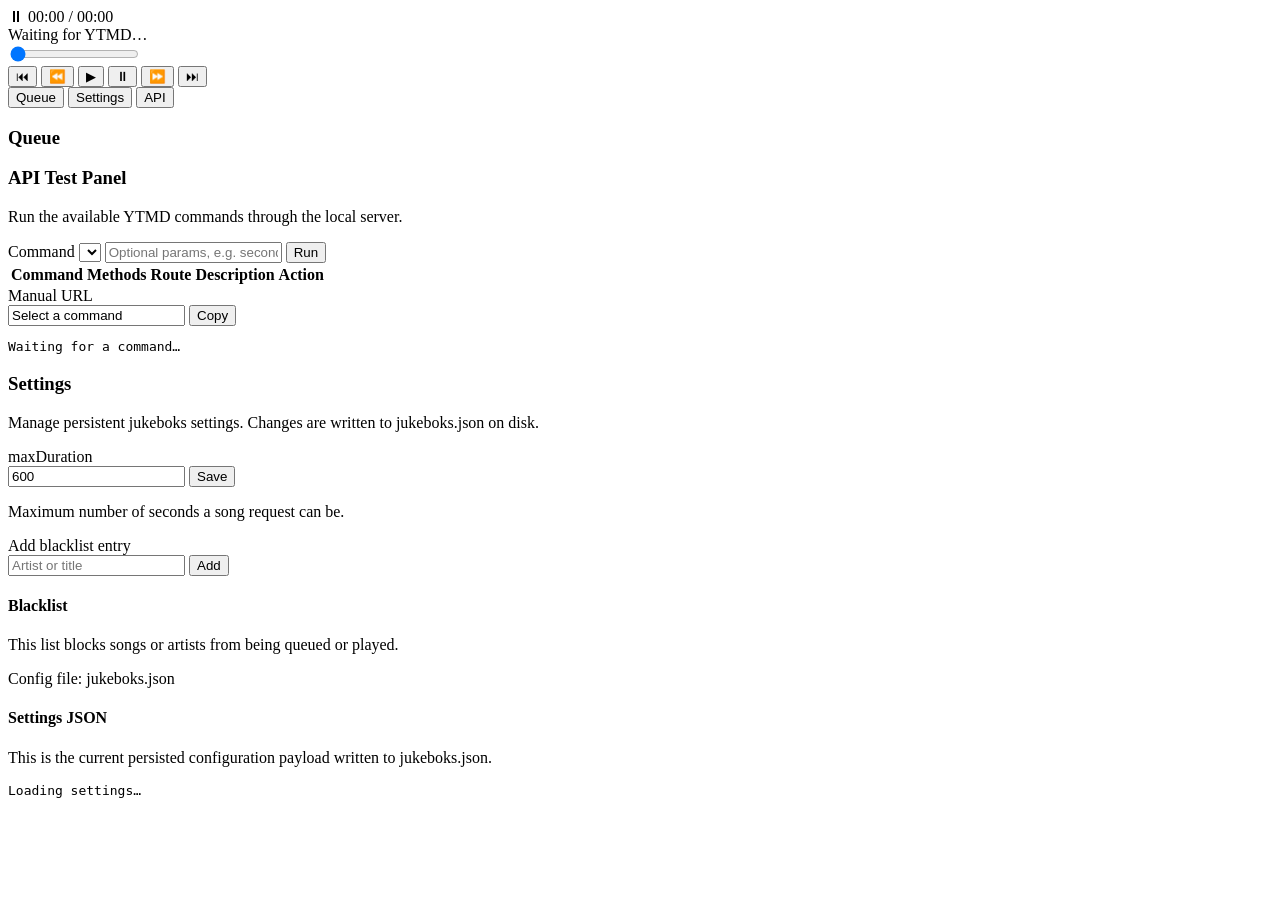
==== webroot/admin/index.html @ a445e153 "Add queueinfo + songinfo custom commands Also add queue in Admin UI, add Settings, add a bunch of st" ====
<!DOCTYPE html>
<html lang="en">
  <head>
    <meta charset="UTF-8" />
    <meta name="viewport" content="width=device-width, initial-scale=1.0" />
    <title>Jukeboks Admin</title>
    <link rel="stylesheet" href="/style.css" />
    <link rel="stylesheet" href="/admin/style.css" />
  </head>
  <body>
    <main class="admin-shell">
      <section class="now-playing" aria-live="polite">
        <div class="now-playing__meta">
          <div class="now-playing__row">
            <div class="now-playing__state">
              <span id="playState" class="play-state-pill">⏸</span>
              <span class="time-pill">
                <span id="currentTime">00:00</span>
                <span class="time-divider">/</span>
                <span id="totalTime">00:00</span>
              </span>
            </div>
            <div class="now-playing__headline"><span id="currentMeta">Waiting for YTMD…</span></div>
          </div>
          <div class="progress-row">
            <input id="progressBar" class="progress-bar" type="range" min="0" max="100" step="1" value="0" />
          </div>
        </div>
      </section>

      <section class="player-controls" aria-label="Playback controls">
        <button id="prevButton" class="control-btn" type="button">⏮</button>
        <button id="backButton" class="control-btn" type="button">⏪</button>
        <button id="playButton" class="control-btn primary" type="button">▶</button>
        <button id="pauseButton" class="control-btn" type="button">⏸</button>
        <button id="forwardButton" class="control-btn" type="button">⏩</button>
        <button id="nextButton" class="control-btn" type="button">⏭</button>
      </section>

      <nav class="tabs" aria-label="Admin sections">
        <button class="tab active" data-page="queue">Queue</button>
        <button class="tab" data-page="settings">Settings</button>
        <button class="tab" data-page="system">API</button>
      </nav>

      <section id="page-queue" class="page active">
        <div class="panel">
          <h3>Queue</h3>
          <div id="queueList" class="queue-list"></div>
        </div>
      </section>

      <section id="page-system" class="page">
        <div class="panel">
          <h3>API Test Panel</h3>
          <p class="muted">Run the available YTMD commands through the local server.</p>
          <div class="controls">
            <label for="commandSelect">Command</label>
            <select id="commandSelect"></select>
            <input id="argInput" type="text" placeholder="Optional params, e.g. seconds=10" />
            <button id="runCommand">Run</button>
          </div>
          <div class="command-table-wrap">
            <table class="command-table">
              <thead>
                <tr>
                  <th>Command</th>
                  <th>Methods</th>
                  <th>Route</th>
                  <th>Description</th>
                  <th>Action</th>
                </tr>
              </thead>
              <tbody id="commandTableBody"></tbody>
            </table>
          </div>
          <div class="url-box">
            <label for="commandUrl">Manual URL</label>
            <div class="url-row">
              <input id="commandUrl" type="text" readonly value="Select a command" />
              <button id="copyUrl" type="button">Copy</button>
            </div>
          </div>
          <pre id="commandOutput">Waiting for a command…</pre>
        </div>
      </section>

      <section id="page-settings" class="page">
        <div class="panel">
          <h3>Settings</h3>
          <p class="muted">Manage persistent jukeboks settings. Changes are written to jukeboks.json on disk.</p>
          <div class="settings-block">
            <label for="maxDurationInput">maxDuration</label>
            <div class="url-row">
              <input id="maxDurationInput" type="number" min="1" step="1" value="600" />
              <button id="saveMaxDurationButton" type="button">Save</button>
            </div>
            <p class="muted">Maximum number of seconds a song request can be.</p>
          </div>
          <div class="settings-block">
            <label for="blacklistInput">Add blacklist entry</label>
            <div class="url-row">
              <input id="blacklistInput" type="text" placeholder="Artist or title" />
              <button id="addBlacklistButton" type="button">Add</button>
            </div>
          </div>
          <div class="settings-block">
            <h4>Blacklist</h4>
            <p class="muted">This list blocks songs or artists from being queued or played.</p>
            <p class="muted" id="configPathLabel">Config file: jukeboks.json</p>
            <ul id="blacklistList" class="chip-list"></ul>
          </div>
          <div class="settings-block settings-json-block">
            <h4>Settings JSON</h4>
            <p class="muted">This is the current persisted configuration payload written to jukeboks.json.</p>
            <pre id="settingsOutput">Loading settings…</pre>
          </div>
        </div>
      </section>
    </main>

    <script src="/admin/app.js"></script>
  </body>
</html>
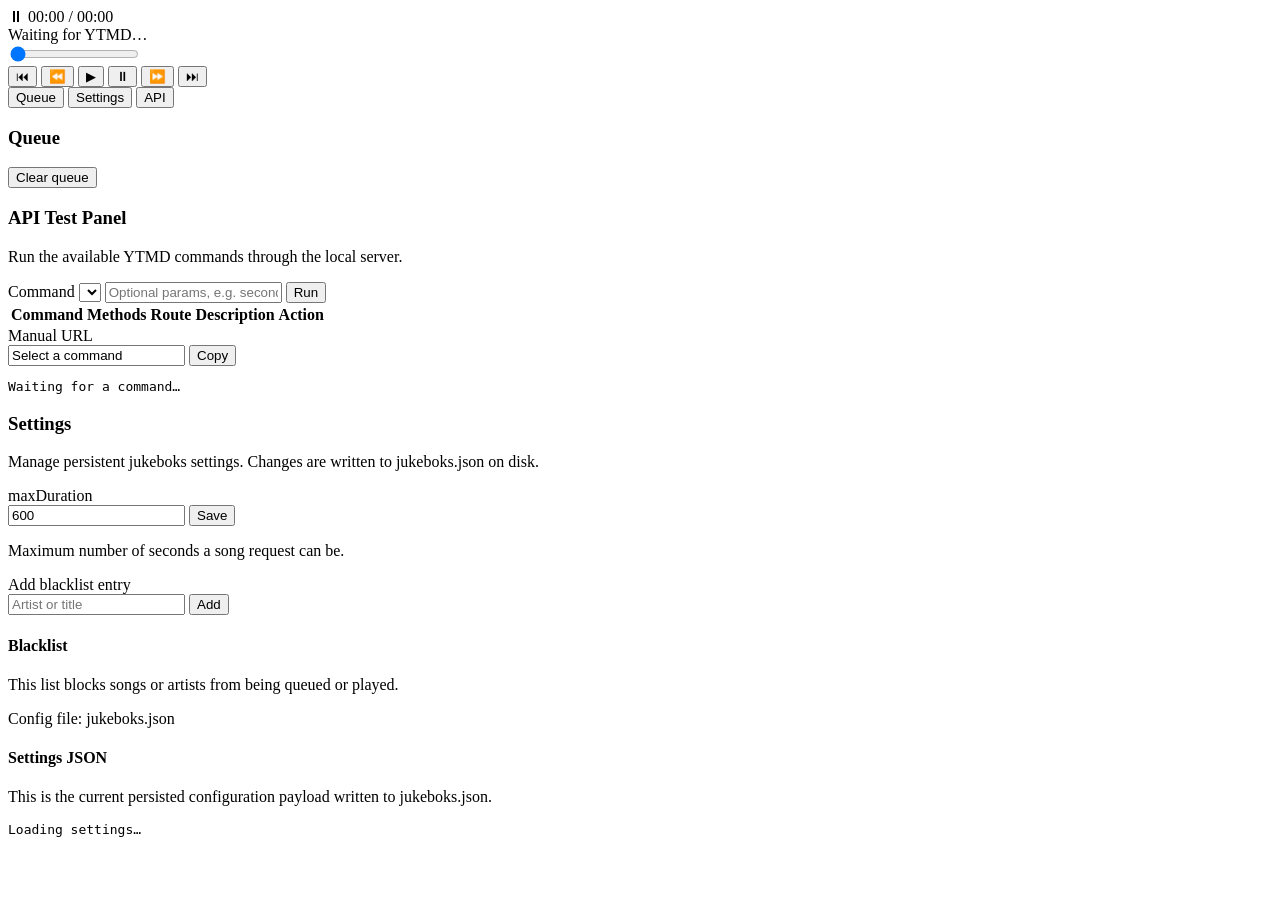
==== commit 01031ba9: "Harden the admin queue so indices stay honest through duplicates, pause, and policy errors. Co-autho" ====
--- a/webroot/admin/index.html
+++ b/webroot/admin/index.html
@@ -20,8 +20,8 @@
                 <span id="totalTime">00:00</span>
               </span>
             </div>
-            <div class="now-playing__headline"><span id="currentMeta">Waiting for YTMD…</span></div>
           </div>
+          <div class="now-playing__headline"><span id="currentMeta"><span class="now-playing__headline-track">Waiting for YTMD…</span></span></div>
           <div class="progress-row">
             <input id="progressBar" class="progress-bar" type="range" min="0" max="100" step="1" value="0" />
           </div>
@@ -45,7 +45,10 @@
 
       <section id="page-queue" class="page active">
         <div class="panel">
-          <h3>Queue</h3>
+          <div class="queue-toolbar">
+            <h3>Queue</h3>
+            <button id="clearQueueButton" class="queue-toolbar-btn" type="button">Clear queue</button>
+          </div>
           <div id="queueList" class="queue-list"></div>
         </div>
       </section>
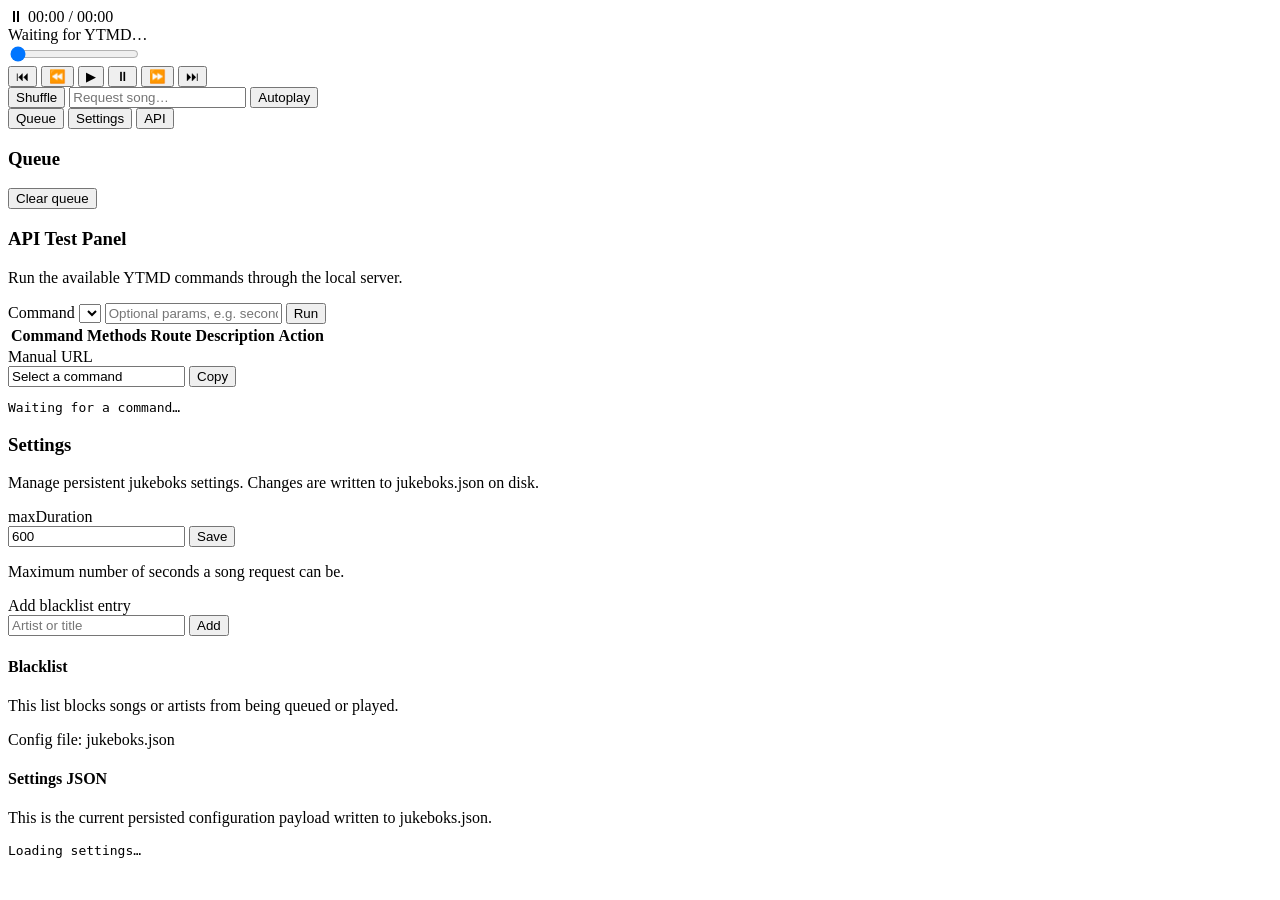
==== commit f2e7f6cc: "Restore song request feature and ignore build artifacts after OneDrive sync conflict. Bring back YTM" ====
--- a/webroot/admin/index.html
+++ b/webroot/admin/index.html
@@ -35,6 +35,11 @@
         <button id="pauseButton" class="control-btn" type="button">⏸</button>
         <button id="forwardButton" class="control-btn" type="button">⏩</button>
         <button id="nextButton" class="control-btn" type="button">⏭</button>
+      </section>
+      <section class="player-toggles" aria-label="Playback modes">
+        <button id="shuffleButton" class="control-btn" type="button" aria-label="Shuffle" aria-pressed="false">Shuffle</button>
+        <input id="songRequestInput" class="player-toggles__input" type="search" placeholder="Request song…" aria-label="Song request" autocomplete="off" />
+        <button id="autoplayButton" class="control-btn control-btn--readonly" type="button" aria-label="Autoplay" aria-pressed="false" aria-disabled="true" title="Autoplay toggle is not exposed by the YTMD API (queue autoPlaying does not match the player toggle)">Autoplay</button>
       </section>
 
       <nav class="tabs" aria-label="Admin sections">
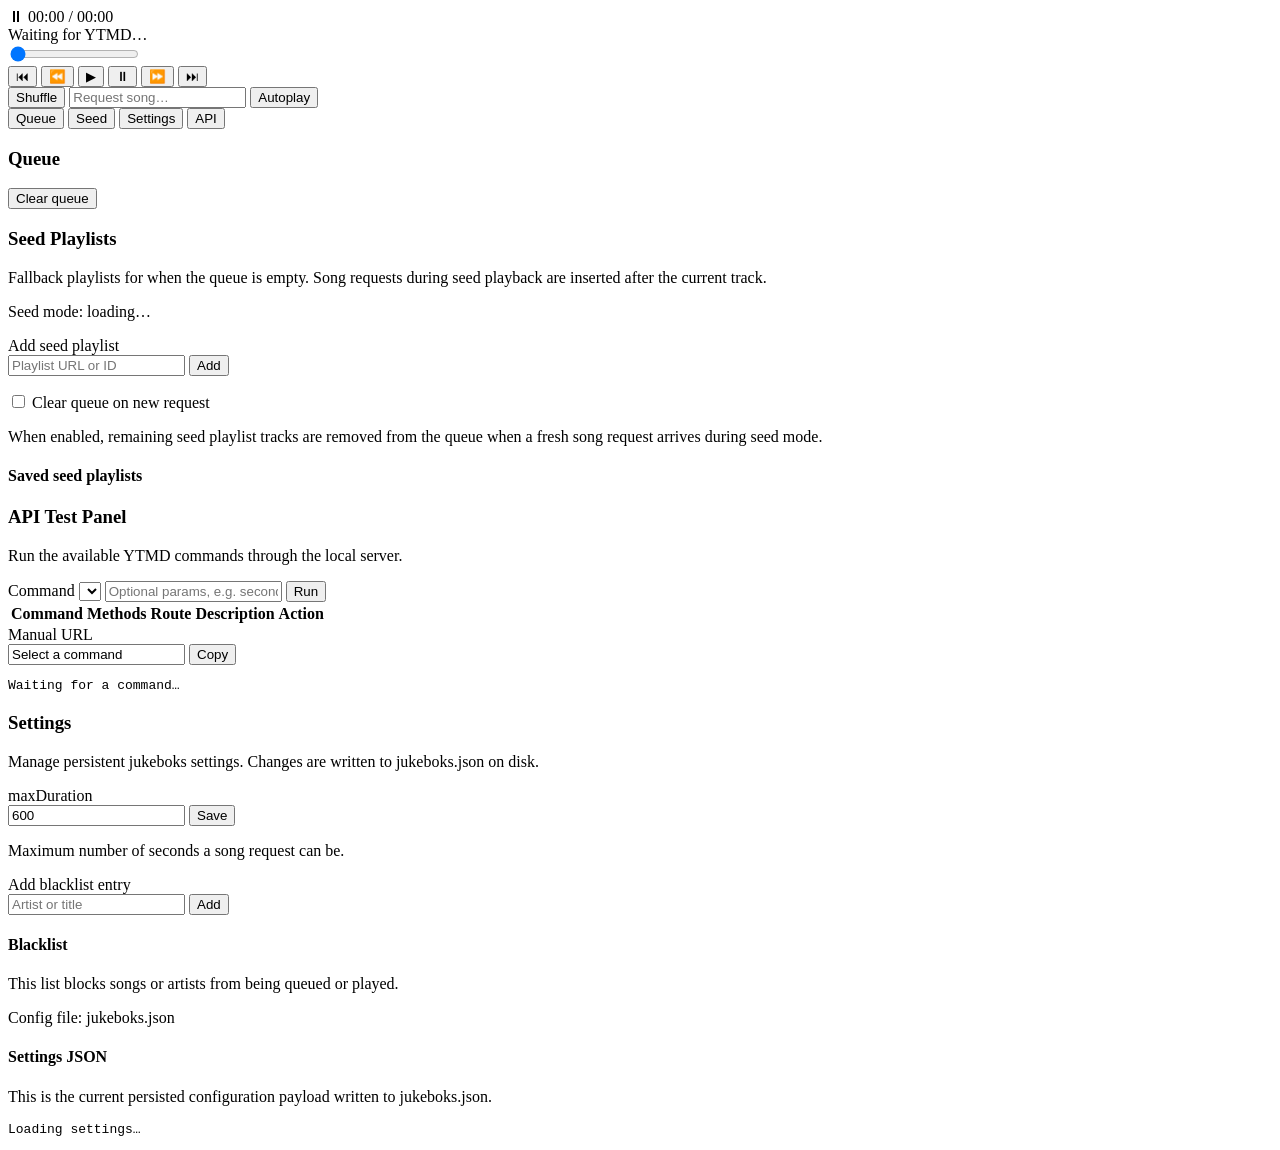
==== commit 6c01f80f: "feat: teach the jukebox to babysit the queue (seed playlists finally behave) Add seed playlists, req" ====
--- a/webroot/admin/index.html
+++ b/webroot/admin/index.html
@@ -44,6 +44,7 @@
 
       <nav class="tabs" aria-label="Admin sections">
         <button class="tab active" data-page="queue">Queue</button>
+        <button class="tab" data-page="seed">Seed</button>
         <button class="tab" data-page="settings">Settings</button>
         <button class="tab" data-page="system">API</button>
       </nav>
@@ -55,6 +56,33 @@
             <button id="clearQueueButton" class="queue-toolbar-btn" type="button">Clear queue</button>
           </div>
           <div id="queueList" class="queue-list"></div>
+        </div>
+      </section>
+
+      <section id="page-seed" class="page">
+        <div class="panel">
+          <h3>Seed Playlists</h3>
+          <p class="muted">Fallback playlists for when the queue is empty. Song requests during seed playback are inserted after the current track.</p>
+          <p id="seedStatusLine" class="seed-status">Seed mode: loading…</p>
+          <div class="settings-block">
+            <label for="seedPlaylistInput">Add seed playlist</label>
+            <div class="url-row">
+              <input id="seedPlaylistInput" type="text" placeholder="Playlist URL or ID" />
+              <button id="addSeedPlaylistButton" type="button">Add</button>
+            </div>
+            <p id="seedInputFeedback" class="muted"></p>
+          </div>
+          <div class="settings-block">
+            <label class="seed-checkbox">
+              <input id="clearQueueOnRequestCheckbox" type="checkbox" />
+              Clear queue on new request
+            </label>
+            <p class="muted">When enabled, remaining seed playlist tracks are removed from the queue when a fresh song request arrives during seed mode.</p>
+          </div>
+          <div class="settings-block">
+            <h4>Saved seed playlists</h4>
+            <ul id="seedPlaylistList" class="seed-list"></ul>
+          </div>
         </div>
       </section>
 
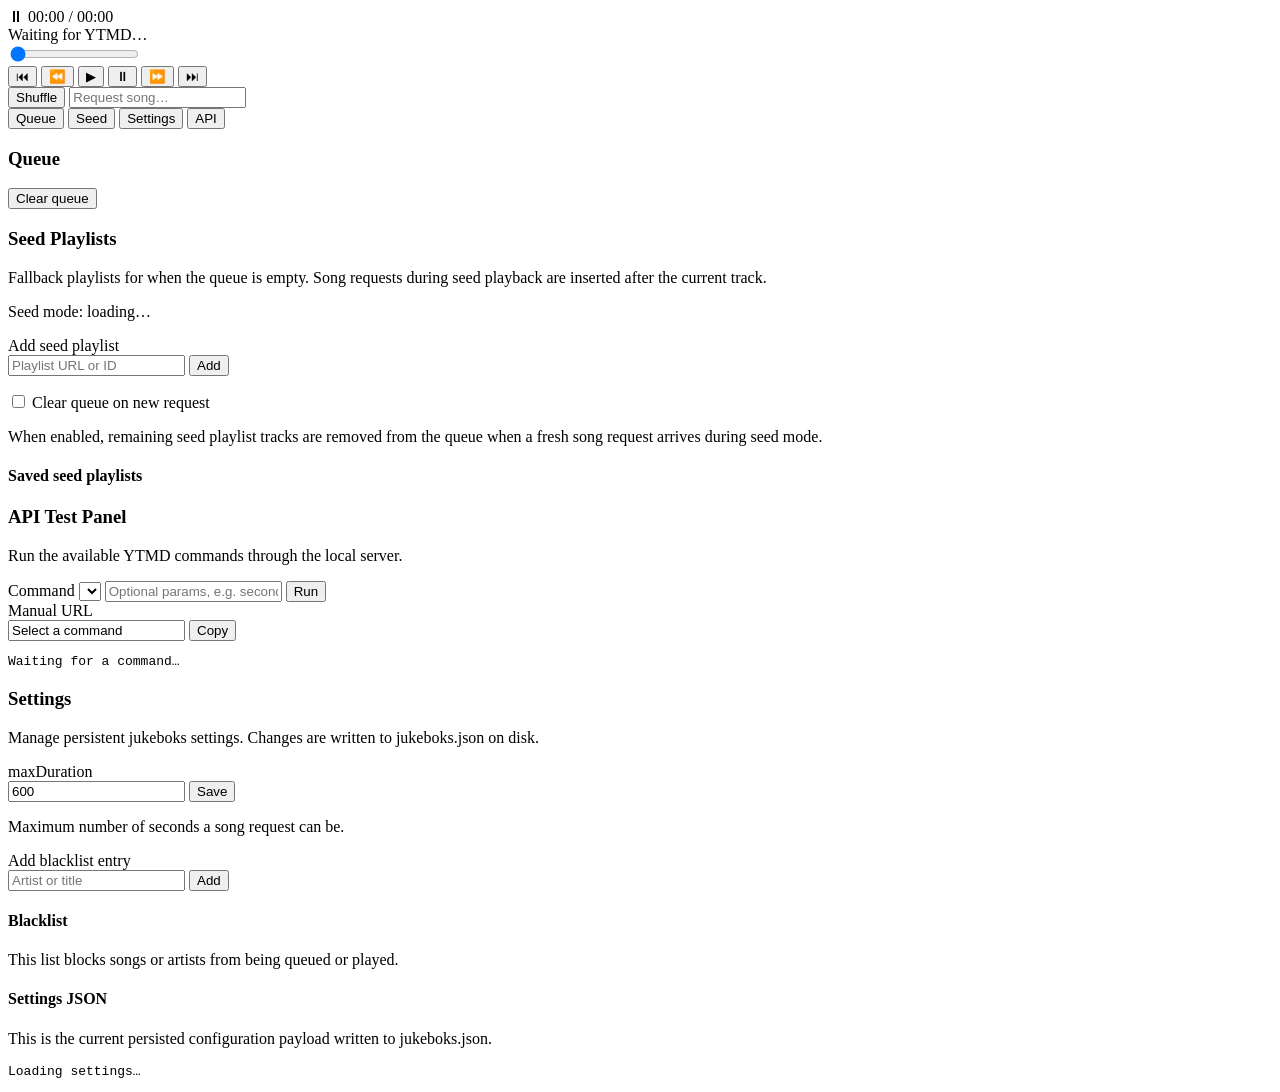
==== commit 914a456c: "Apply ponytail-audit cuts: delete dead paths and shrink YAGNI layers. Removes unused helpers/exports" ====
--- a/webroot/admin/index.html
+++ b/webroot/admin/index.html
@@ -39,7 +39,6 @@
       <section class="player-toggles" aria-label="Playback modes">
         <button id="shuffleButton" class="control-btn" type="button" aria-label="Shuffle" aria-pressed="false">Shuffle</button>
         <input id="songRequestInput" class="player-toggles__input" type="search" placeholder="Request song…" aria-label="Song request" autocomplete="off" />
-        <button id="autoplayButton" class="control-btn control-btn--readonly" type="button" aria-label="Autoplay" aria-pressed="false" aria-disabled="true" title="Autoplay toggle is not exposed by the YTMD API (queue autoPlaying does not match the player toggle)">Autoplay</button>
       </section>
 
       <nav class="tabs" aria-label="Admin sections">
@@ -96,20 +95,6 @@
             <input id="argInput" type="text" placeholder="Optional params, e.g. seconds=10" />
             <button id="runCommand">Run</button>
           </div>
-          <div class="command-table-wrap">
-            <table class="command-table">
-              <thead>
-                <tr>
-                  <th>Command</th>
-                  <th>Methods</th>
-                  <th>Route</th>
-                  <th>Description</th>
-                  <th>Action</th>
-                </tr>
-              </thead>
-              <tbody id="commandTableBody"></tbody>
-            </table>
-          </div>
           <div class="url-box">
             <label for="commandUrl">Manual URL</label>
             <div class="url-row">
@@ -143,7 +128,6 @@
           <div class="settings-block">
             <h4>Blacklist</h4>
             <p class="muted">This list blocks songs or artists from being queued or played.</p>
-            <p class="muted" id="configPathLabel">Config file: jukeboks.json</p>
             <ul id="blacklistList" class="chip-list"></ul>
           </div>
           <div class="settings-block settings-json-block">
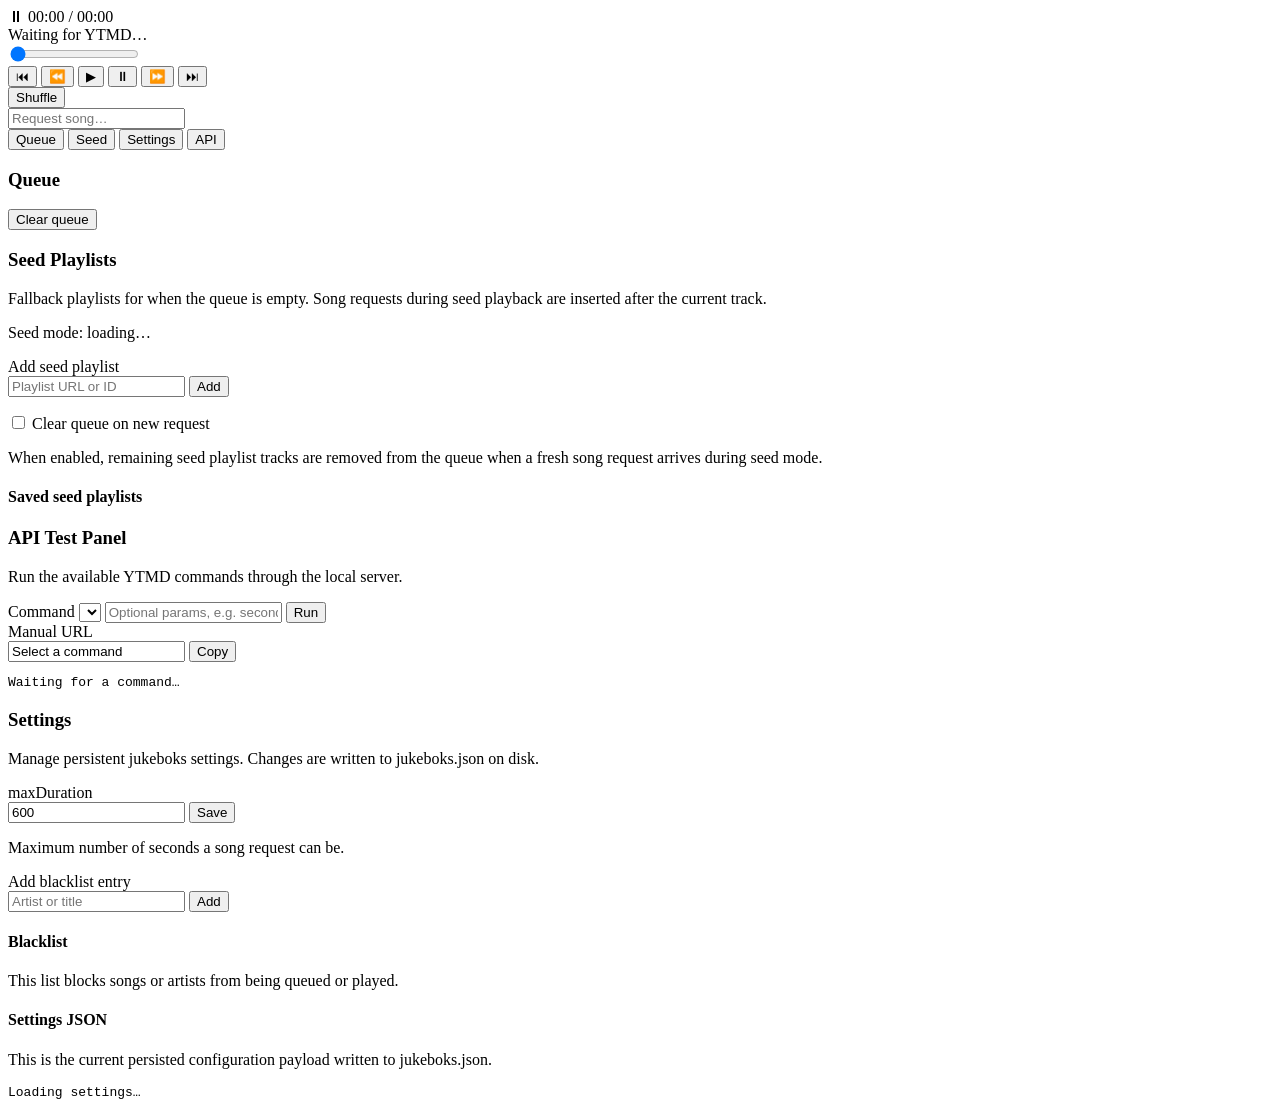
==== commit 3f670f17: "Fix admin song requests silently failing on Enter. Prefer search hits with known duration so policy " ====
--- a/webroot/admin/index.html
+++ b/webroot/admin/index.html
@@ -38,7 +38,9 @@
       </section>
       <section class="player-toggles" aria-label="Playback modes">
         <button id="shuffleButton" class="control-btn" type="button" aria-label="Shuffle" aria-pressed="false">Shuffle</button>
-        <input id="songRequestInput" class="player-toggles__input" type="search" placeholder="Request song…" aria-label="Song request" autocomplete="off" />
+        <form id="songRequestForm" class="player-toggles__form" action="#">
+          <input id="songRequestInput" class="player-toggles__input" type="search" placeholder="Request song…" aria-label="Song request" autocomplete="off" />
+        </form>
       </section>
 
       <nav class="tabs" aria-label="Admin sections">
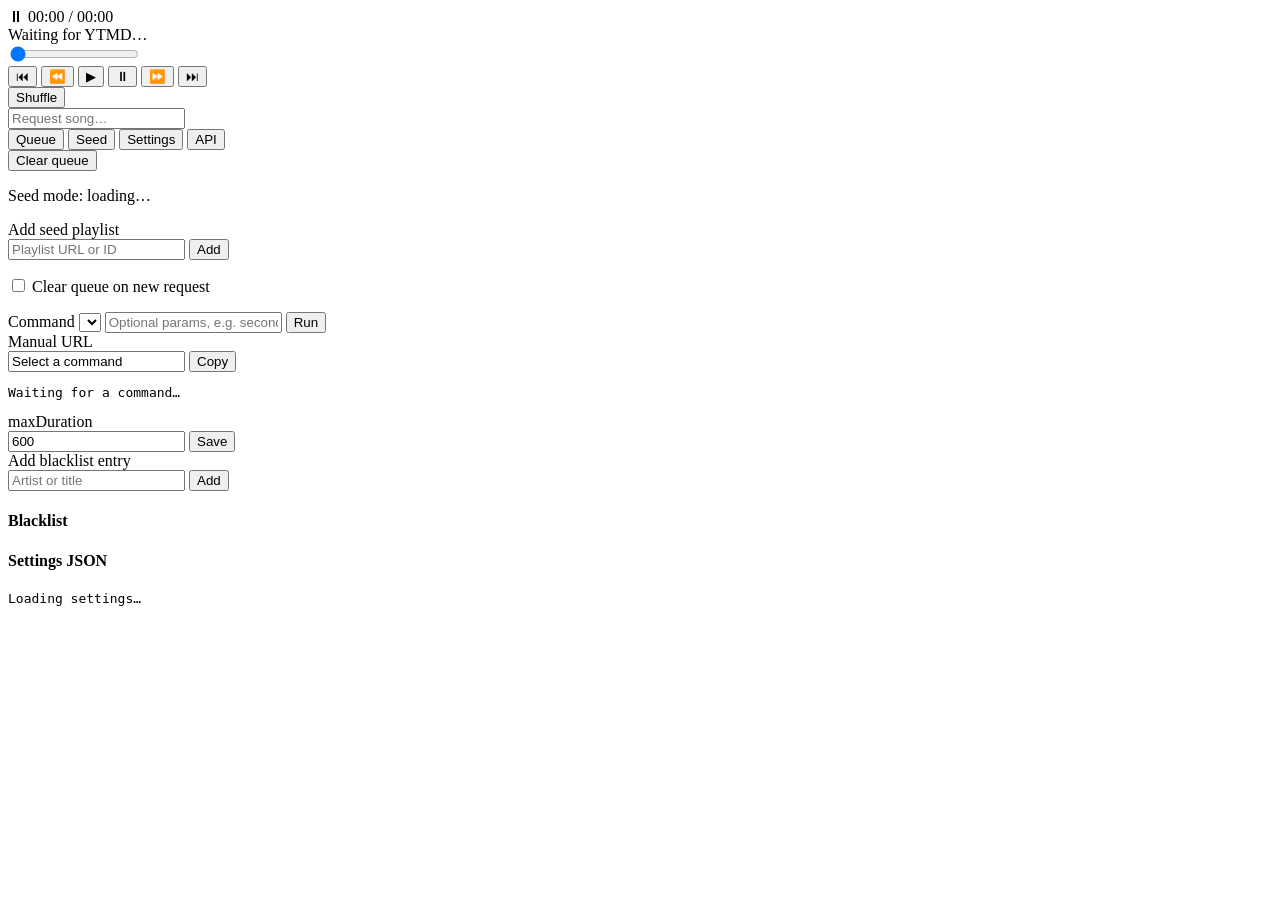
==== commit 8fc9b9c2: "Tighten admin Seed/Settings UI and stop settings saves wiping seed playlists. Reuse Queue-style seed" ====
--- a/webroot/admin/index.html
+++ b/webroot/admin/index.html
@@ -53,7 +53,6 @@
       <section id="page-queue" class="page active">
         <div class="panel">
           <div class="queue-toolbar">
-            <h3>Queue</h3>
             <button id="clearQueueButton" class="queue-toolbar-btn" type="button">Clear queue</button>
           </div>
           <div id="queueList" class="queue-list"></div>
@@ -62,8 +61,6 @@
 
       <section id="page-seed" class="page">
         <div class="panel">
-          <h3>Seed Playlists</h3>
-          <p class="muted">Fallback playlists for when the queue is empty. Song requests during seed playback are inserted after the current track.</p>
           <p id="seedStatusLine" class="seed-status">Seed mode: loading…</p>
           <div class="settings-block">
             <label for="seedPlaylistInput">Add seed playlist</label>
@@ -78,10 +75,8 @@
               <input id="clearQueueOnRequestCheckbox" type="checkbox" />
               Clear queue on new request
             </label>
-            <p class="muted">When enabled, remaining seed playlist tracks are removed from the queue when a fresh song request arrives during seed mode.</p>
           </div>
           <div class="settings-block">
-            <h4>Saved seed playlists</h4>
             <ul id="seedPlaylistList" class="seed-list"></ul>
           </div>
         </div>
@@ -89,8 +84,6 @@
 
       <section id="page-system" class="page">
         <div class="panel">
-          <h3>API Test Panel</h3>
-          <p class="muted">Run the available YTMD commands through the local server.</p>
           <div class="controls">
             <label for="commandSelect">Command</label>
             <select id="commandSelect"></select>
@@ -110,15 +103,12 @@
 
       <section id="page-settings" class="page">
         <div class="panel">
-          <h3>Settings</h3>
-          <p class="muted">Manage persistent jukeboks settings. Changes are written to jukeboks.json on disk.</p>
           <div class="settings-block">
             <label for="maxDurationInput">maxDuration</label>
             <div class="url-row">
               <input id="maxDurationInput" type="number" min="1" step="1" value="600" />
               <button id="saveMaxDurationButton" type="button">Save</button>
             </div>
-            <p class="muted">Maximum number of seconds a song request can be.</p>
           </div>
           <div class="settings-block">
             <label for="blacklistInput">Add blacklist entry</label>
@@ -129,12 +119,10 @@
           </div>
           <div class="settings-block">
             <h4>Blacklist</h4>
-            <p class="muted">This list blocks songs or artists from being queued or played.</p>
             <ul id="blacklistList" class="chip-list"></ul>
           </div>
           <div class="settings-block settings-json-block">
             <h4>Settings JSON</h4>
-            <p class="muted">This is the current persisted configuration payload written to jukeboks.json.</p>
             <pre id="settingsOutput">Loading settings…</pre>
           </div>
         </div>
